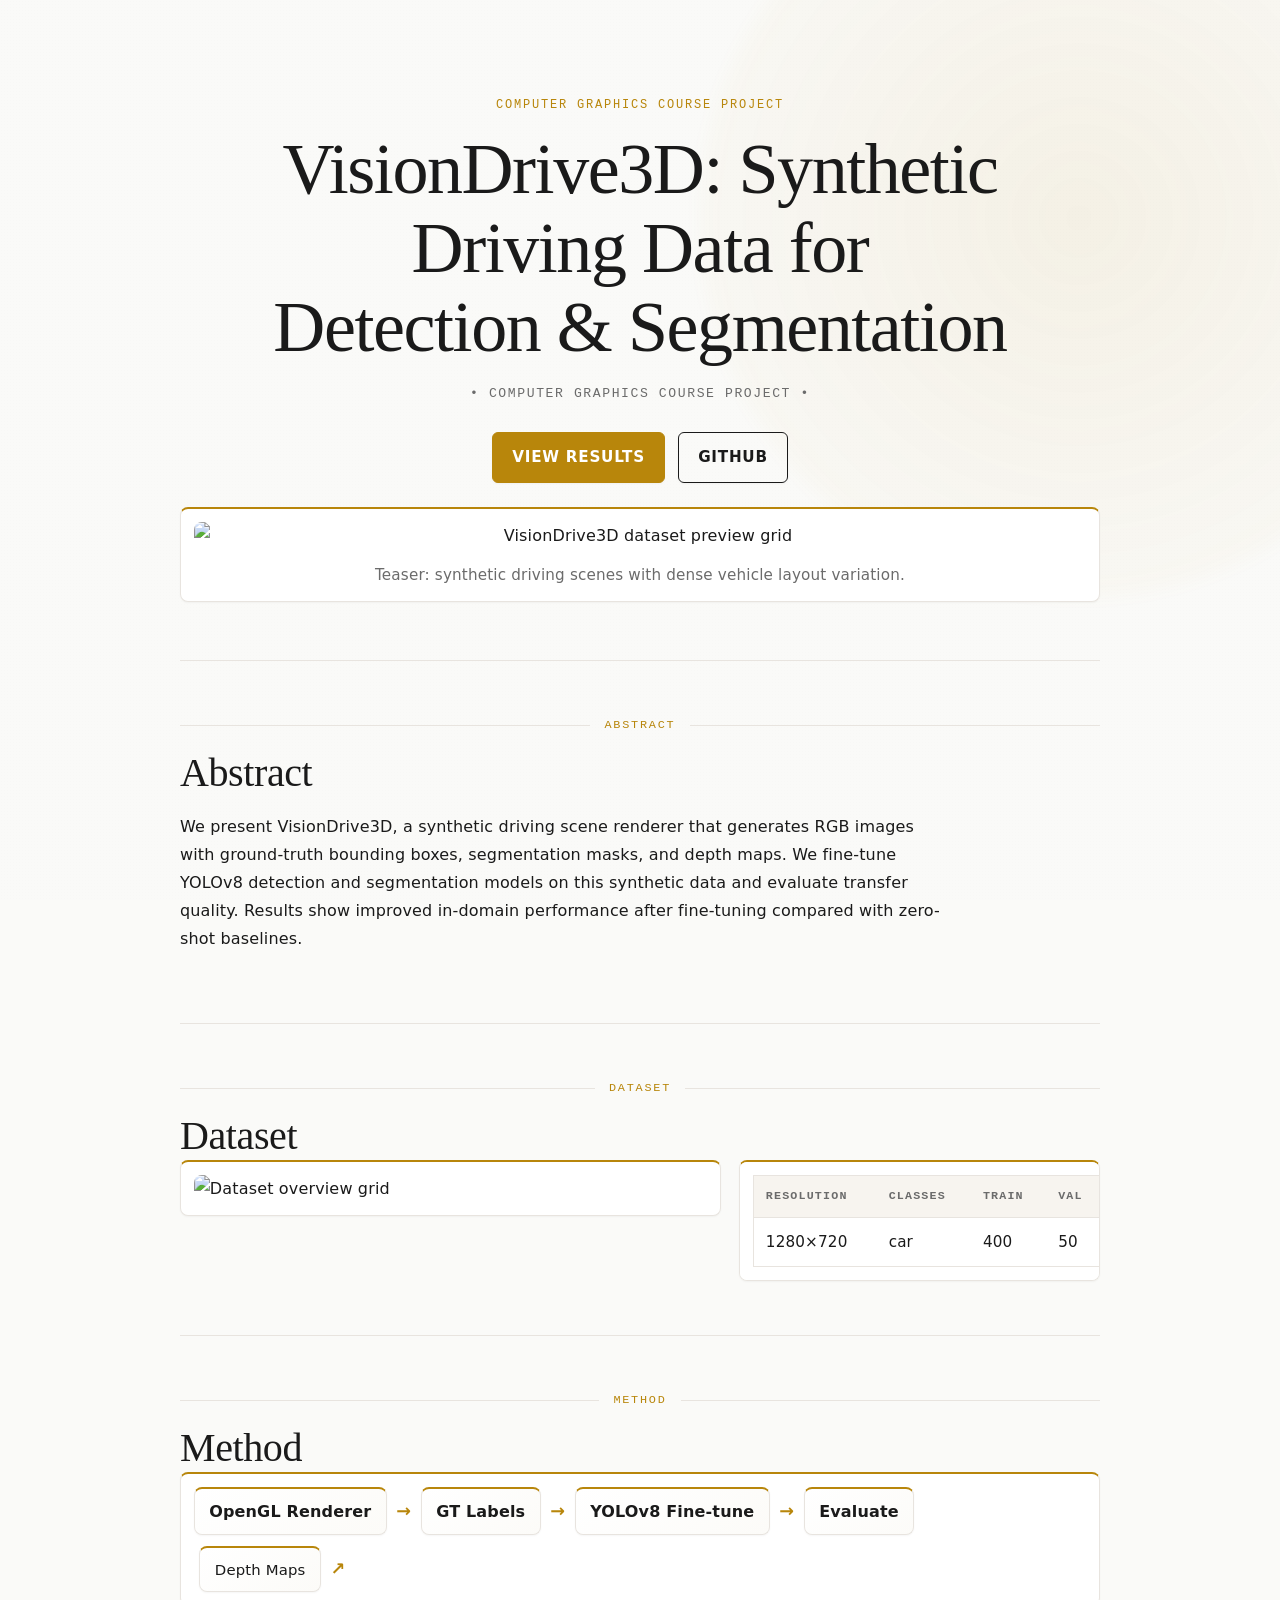
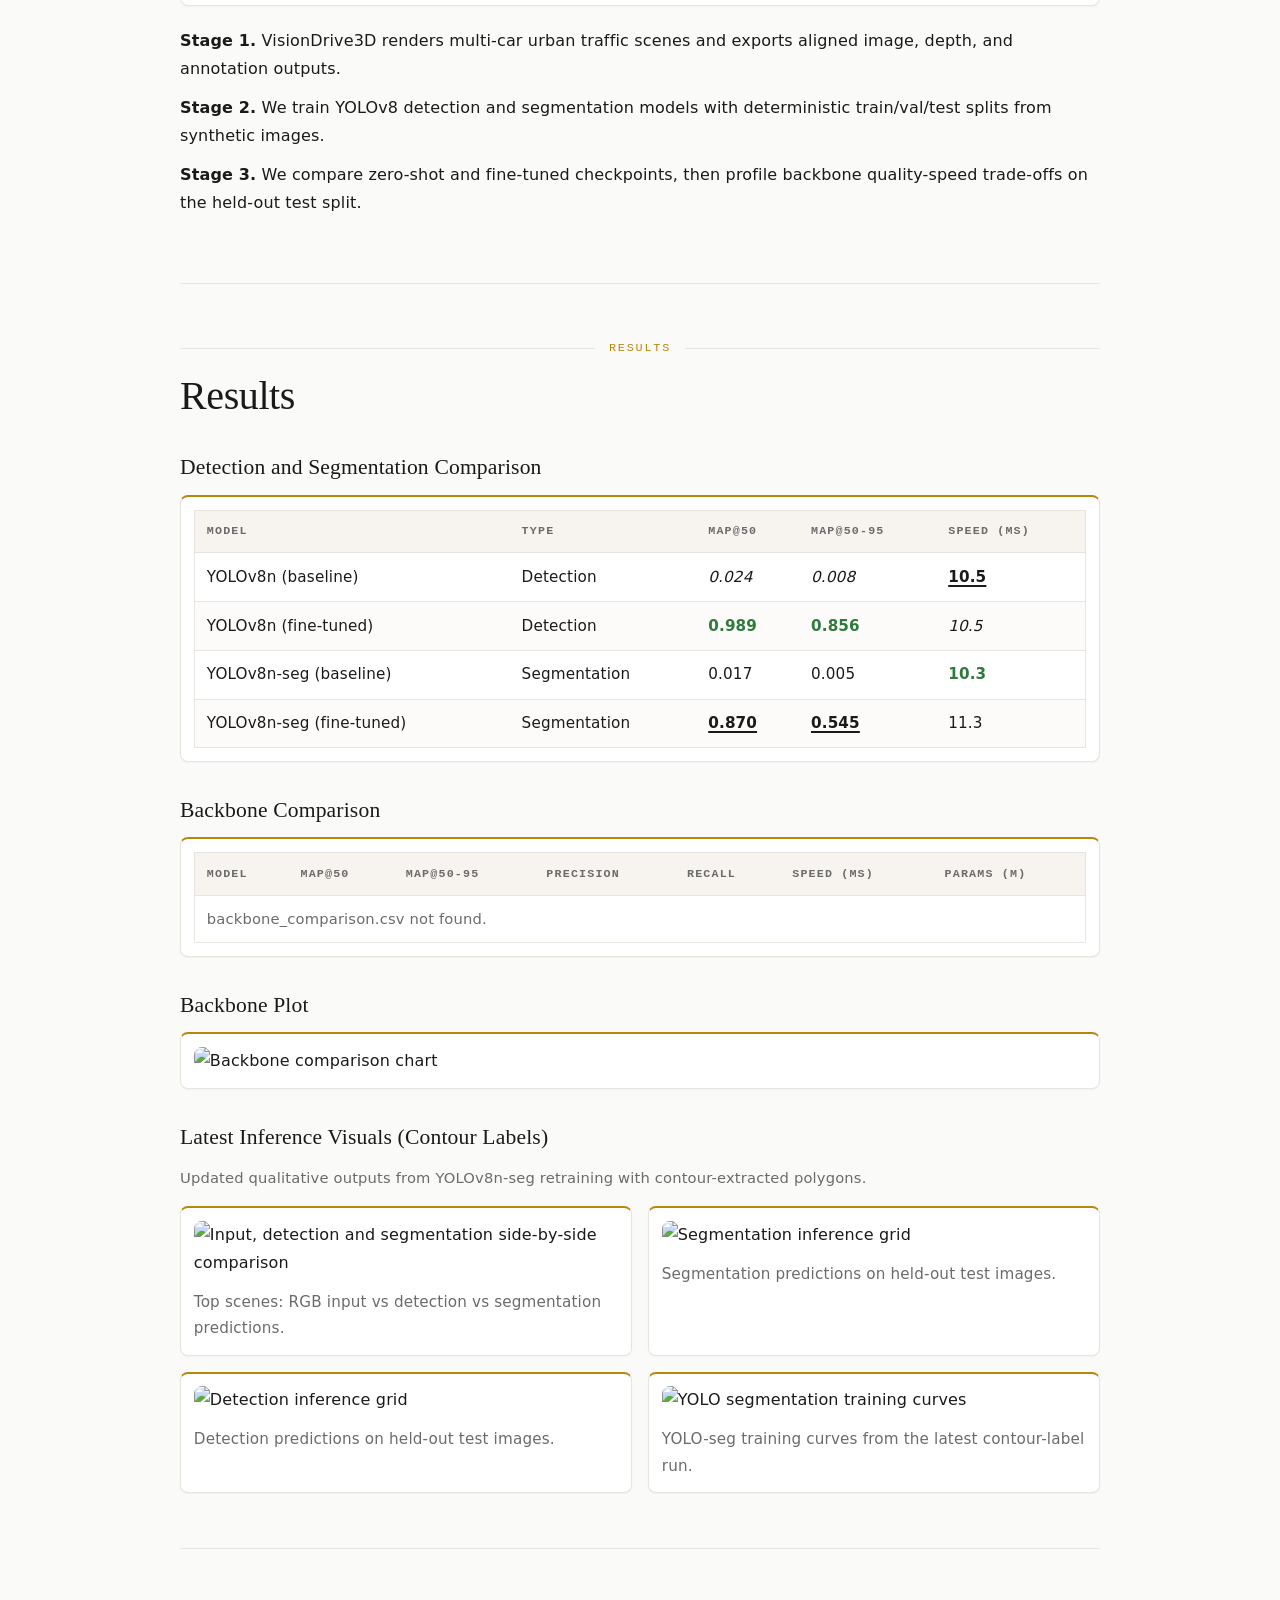
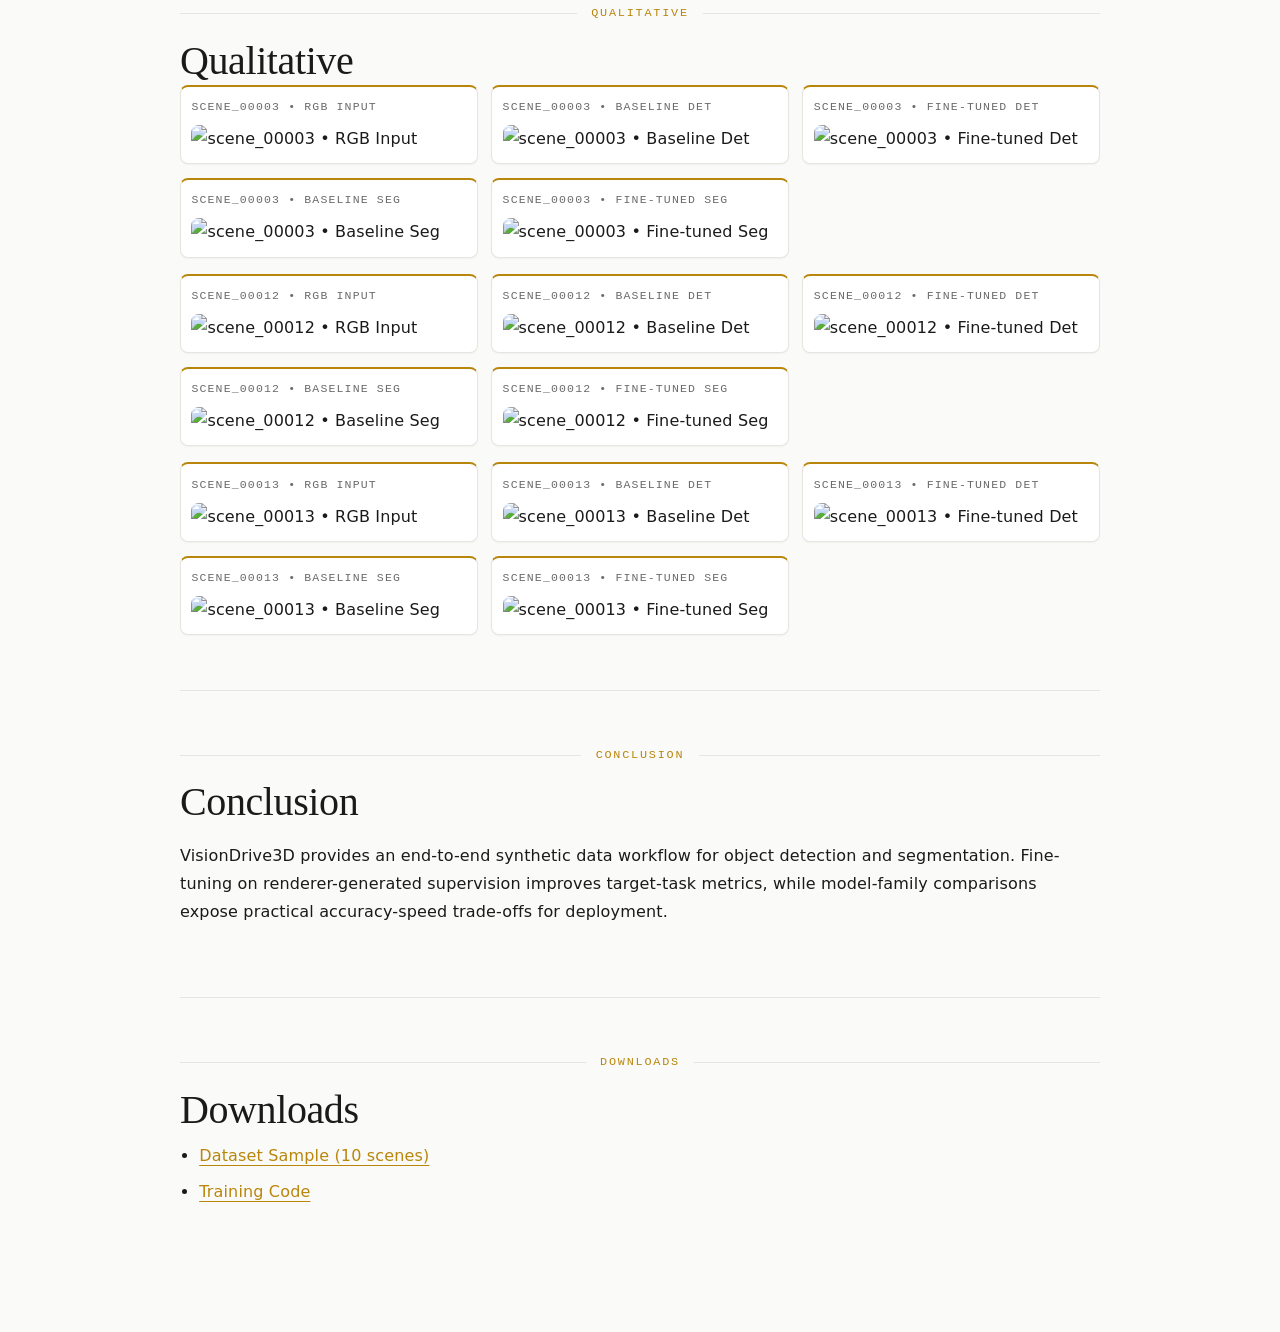
==== project_page/index.html @ b486ca8a "feat: unified render scene of GUI mode and headless mode" ====
<!doctype html>
<html lang="en">
  <head>
    <meta charset="utf-8" />
    <meta name="viewport" content="width=device-width, initial-scale=1" />
    <title>VisionDrive3D: Synthetic Driving Data for Detection & Segmentation</title>
    <link rel="stylesheet" href="styles.css" />
  </head>
  <body>
    <main class="page">
      <section class="hero" id="top">
        <p class="hero-kicker">Computer Graphics Course Project</p>
        <h1>VisionDrive3D: Synthetic Driving Data for Detection &amp; Segmentation</h1>
        <p class="authors"> • Computer Graphics Course Project • </p>
        <div class="hero-actions">
          <a class="btn" href="#results">View Results</a>
          <a class="btn btn-outline" href="#" aria-label="GitHub link placeholder">GitHub</a>
        </div>
        <figure class="teaser panel">
          <img
            src="assets/images/dataset_grid.png"
            alt="VisionDrive3D dataset preview grid"
            loading="lazy"
          />
          <figcaption>Teaser: synthetic driving scenes with dense vehicle layout variation.</figcaption>
        </figure>
      </section>

      <hr />

      <section id="abstract" class="content-section">
        <div class="section-label"><span></span><p>Abstract</p><span></span></div>
        <h2>Abstract</h2>
        <p class="lead">
          We present VisionDrive3D, a synthetic driving scene renderer that generates RGB images with
          ground-truth bounding boxes, segmentation masks, and depth maps. We fine-tune YOLOv8 detection
          and segmentation models on this synthetic data and evaluate transfer quality. Results show
          improved in-domain performance after fine-tuning compared with zero-shot baselines.
        </p>
      </section>

      <hr />

      <section id="dataset" class="content-section">
        <div class="section-label"><span></span><p>Dataset</p><span></span></div>
        <h2>Dataset</h2>
        <div class="dataset-grid">
          <figure class="panel">
            <img
              src="assets/images/dataset_grid.png"
              alt="Dataset overview grid"
              loading="lazy"
            />
          </figure>
          <div class="table-wrap panel">
            <table class="table" id="dataset-stats-table">
              <thead>
                <tr>
                  <th>Resolution</th>
                  <th>Classes</th>
                  <th>Train</th>
                  <th>Val</th>
                  <th>Test</th>
                  <th>Format</th>
                </tr>
              </thead>
              <tbody id="dataset-stats-body"></tbody>
            </table>
          </div>
        </div>
      </section>

      <hr />

      <section id="method" class="content-section">
        <div class="section-label"><span></span><p>Method</p><span></span></div>
        <h2>Method</h2>
        <div class="pipeline-wrap panel" aria-label="Pipeline diagram">
          <div class="pipeline">
            <div class="node">OpenGL Renderer</div>
            <div class="arrow">→</div>
            <div class="node">GT Labels</div>
            <div class="arrow">→</div>
            <div class="node">YOLOv8 Fine-tune</div>
            <div class="arrow">→</div>
            <div class="node">Evaluate</div>
          </div>
          <div class="pipeline-sub">
            <div class="node small">Depth Maps</div>
            <div class="arrow">↗</div>
          </div>
        </div>
        <div class="method-text">
          <p>
            <strong>Stage 1.</strong> VisionDrive3D renders multi-car urban traffic scenes and exports aligned
            image, depth, and annotation outputs.
          </p>
          <p>
            <strong>Stage 2.</strong> We train YOLOv8 detection and segmentation models with deterministic
            train/val/test splits from synthetic images.
          </p>
          <p>
            <strong>Stage 3.</strong> We compare zero-shot and fine-tuned checkpoints, then profile backbone
            quality-speed trade-offs on the held-out test split.
          </p>
        </div>
      </section>

      <hr />

      <section id="results" class="content-section">
        <div class="section-label"><span></span><p>Results</p><span></span></div>
        <h2>Results</h2>

        <h3>Detection and Segmentation Comparison</h3>
        <div class="table-wrap panel">
          <table class="table" id="results-table">
            <thead>
              <tr>
                <th>Model</th>
                <th>Type</th>
                <th>mAP@50</th>
                <th>mAP@50-95</th>
                <th>Speed (ms)</th>
              </tr>
            </thead>
            <tbody id="results-body"></tbody>
          </table>
        </div>

        <h3>Backbone Comparison</h3>
        <div class="table-wrap panel">
          <table class="table" id="backbone-table">
            <thead>
              <tr>
                <th>Model</th>
                <th>mAP@50</th>
                <th>mAP@50-95</th>
                <th>Precision</th>
                <th>Recall</th>
                <th>Speed (ms)</th>
                <th>Params (M)</th>
              </tr>
            </thead>
            <tbody id="backbone-body"></tbody>
          </table>
        </div>

        <h3>Backbone Plot</h3>
        <figure class="panel">
          <img
            src="assets/plots/backbone_comparison.png"
            alt="Backbone comparison chart"
            loading="lazy"
          />
        </figure>

        <h3>Latest Inference Visuals (Contour Labels)</h3>
        <p class="notice">
          Updated qualitative outputs from YOLOv8n-seg retraining with contour-extracted polygons.
        </p>
        <div class="latest-grid">
          <figure class="panel">
            <img
              src="assets/images/latest/comparison_grid.png"
              alt="Input, detection and segmentation side-by-side comparison"
              loading="lazy"
            />
            <figcaption>Top scenes: RGB input vs detection vs segmentation predictions.</figcaption>
          </figure>
          <figure class="panel">
            <img
              src="assets/images/latest/segmentation_inference_demo.png"
              alt="Segmentation inference grid"
              loading="lazy"
            />
            <figcaption>Segmentation predictions on held-out test images.</figcaption>
          </figure>
          <figure class="panel">
            <img
              src="assets/images/latest/detection_inference_demo.png"
              alt="Detection inference grid"
              loading="lazy"
            />
            <figcaption>Detection predictions on held-out test images.</figcaption>
          </figure>
          <figure class="panel">
            <img
              src="assets/images/latest/yoloseg_training_curves.png"
              alt="YOLO segmentation training curves"
              loading="lazy"
            />
            <figcaption>YOLO-seg training curves from the latest contour-label run.</figcaption>
          </figure>
        </div>
      </section>

      <hr />

      <section id="qualitative" class="content-section">
        <div class="section-label"><span></span><p>Qualitative</p><span></span></div>
        <h2>Qualitative</h2>
        <div class="qualitative-grid" id="qualitative-grid"></div>
      </section>

      <hr />

      <section id="conclusion" class="content-section">
        <div class="section-label"><span></span><p>Conclusion</p><span></span></div>
        <h2>Conclusion</h2>
        <p>
          VisionDrive3D provides an end-to-end synthetic data workflow for object detection and segmentation.
          Fine-tuning on renderer-generated supervision improves target-task metrics, while model-family
          comparisons expose practical accuracy-speed trade-offs for deployment.
        </p>
      </section>

      <hr />

      <section id="downloads" class="content-section">
        <div class="section-label"><span></span><p>Downloads</p><span></span></div>
        <h2>Downloads</h2>
        <ul class="links">
          <li><a href="#">Dataset Sample (10 scenes)</a></li>
          <li><a href="#">Training Code</a></li>
        </ul>
      </section>
    </main>

    <script src="script.js"></script>
  </body>
</html>
---- project_page/styles.css ----
:root {
  --background: #fafaf8;
  --foreground: #1a1a1a;
  --muted: #f5f3f0;
  --muted-foreground: #6b6b6b;
  --accent: #b8860b;
  --accent-secondary: #d4a84b;
  --accent-foreground: #ffffff;
  --border: #e8e4df;
  --card: #ffffff;
  --ring: #b8860b;
  --rule: 1px solid #e8e4df;
  --shadow-sm: 0 1px 2px rgba(26, 26, 26, 0.04);
  --shadow-md: 0 4px 12px rgba(26, 26, 26, 0.06);
  --shadow-lg: 0 8px 24px rgba(26, 26, 26, 0.08);
}

* {
  box-sizing: border-box;
}

html {
  scroll-behavior: smooth;
}

body {
  margin: 0;
  background: var(--background);
  color: var(--foreground);
  font-family: "Source Sans 3", "Avenir Next", "Segoe UI", system-ui, sans-serif;
  font-size: 16px;
  letter-spacing: 0.01em;
  line-height: 1.75;
  position: relative;
}

body::before {
  content: "";
  position: fixed;
  inset: 0;
  pointer-events: none;
  background-image: radial-gradient(rgba(26, 26, 26, 0.035) 0.45px, transparent 0.45px);
  background-size: 3px 3px;
  opacity: 0.2;
  z-index: -2;
}

body::after {
  content: "";
  position: fixed;
  width: min(70vw, 760px);
  height: min(70vw, 760px);
  top: -18%;
  right: -14%;
  border-radius: 50%;
  background: radial-gradient(circle, rgba(184, 134, 11, 0.08), rgba(184, 134, 11, 0));
  filter: blur(8px);
  pointer-events: none;
  z-index: -1;
}

.page {
  max-width: 960px;
  margin: 0 auto;
  padding: 28px 20px 64px;
}

h1,
h2,
h3 {
  color: var(--foreground);
  font-family: "Playfair Display", "Bodoni MT", "Book Antiqua", Georgia, serif;
  font-weight: 500;
  margin: 0;
}

h1 {
  font-size: clamp(2.3rem, 7vw, 4.5rem);
  letter-spacing: -0.02em;
  line-height: 1.1;
  text-wrap: balance;
}

h2 {
  font-size: clamp(1.9rem, 4.5vw, 2.5rem);
  letter-spacing: -0.01em;
  line-height: 1.2;
}

h3 {
  margin: 2.1rem 0 0.85rem;
  font-size: 1.35rem;
  line-height: 1.3;
}

p,
li,
figcaption,
.table {
  color: var(--foreground);
}

a {
  color: var(--accent);
  text-underline-offset: 4px;
}

a:hover {
  color: var(--accent-secondary);
}

hr {
  border: 0;
  border-top: var(--rule);
  margin: 0;
}

img {
  display: block;
  max-width: 100%;
  height: auto;
  border-radius: 8px;
}

figure {
  margin: 0;
}

figcaption {
  margin-top: 0.75rem;
  color: var(--muted-foreground);
  font-size: 0.95rem;
}

.hero {
  padding: 4.2rem 0 3.6rem;
  text-align: center;
}

.hero-kicker {
  margin: 0 0 0.85rem;
  color: var(--accent);
  font-family: "IBM Plex Mono", "SFMono-Regular", Menlo, Consolas, monospace;
  font-size: 0.75rem;
  font-weight: 500;
  letter-spacing: 0.15em;
  text-transform: uppercase;
}

.authors {
  margin: 1rem auto 1.6rem;
  color: var(--muted-foreground);
  font-family: "IBM Plex Mono", "SFMono-Regular", Menlo, Consolas, monospace;
  font-size: 0.82rem;
  letter-spacing: 0.12em;
  text-transform: uppercase;
}

.hero-actions {
  display: flex;
  justify-content: center;
  flex-wrap: wrap;
  gap: 0.8rem;
  margin-bottom: 1.5rem;
}

.btn {
  min-height: 44px;
  display: inline-flex;
  align-items: center;
  justify-content: center;
  gap: 0.35rem;
  padding: 0.7rem 1.2rem;
  border-radius: 6px;
  border: 1px solid var(--accent);
  background: var(--accent);
  color: var(--accent-foreground);
  text-decoration: none;
  font-family: "Source Sans 3", "Avenir Next", "Segoe UI", system-ui, sans-serif;
  font-size: 0.95rem;
  font-weight: 600;
  letter-spacing: 0.05em;
  text-transform: uppercase;
  touch-action: manipulation;
  box-shadow: var(--shadow-sm);
  transition: background-color 200ms ease-out, border-color 200ms ease-out, color 200ms ease-out,
    box-shadow 200ms ease-out, transform 200ms ease-out;
}

.btn:hover {
  background: var(--accent-secondary);
  border-color: var(--accent-secondary);
  box-shadow: var(--shadow-md);
  transform: translateY(-1px);
}

.btn:active {
  transform: translateY(0);
}

.btn:focus-visible {
  outline: none;
  box-shadow: 0 0 0 2px var(--ring), 0 0 0 5px rgba(184, 134, 11, 0.18);
}

.btn-outline {
  background: transparent;
  color: var(--foreground);
  border-color: var(--foreground);
}

.btn-outline:hover {
  background: var(--muted);
  color: var(--accent);
  border-color: var(--accent);
}

.content-section {
  padding: 3.4rem 0;
}

.section-label {
  display: flex;
  align-items: center;
  gap: 0.9rem;
  margin-bottom: 0.8rem;
}

.section-label span {
  height: 1px;
  background: var(--border);
  flex: 1;
}

.section-label p {
  margin: 0;
  color: var(--accent);
  font-family: "IBM Plex Mono", "SFMono-Regular", Menlo, Consolas, monospace;
  font-size: 0.74rem;
  font-weight: 500;
  letter-spacing: 0.15em;
  text-transform: uppercase;
  white-space: nowrap;
}

.lead {
  max-width: 75ch;
  color: var(--foreground);
}

.panel {
  background: var(--card);
  border: var(--rule);
  border-top: 2px solid var(--accent);
  border-radius: 8px;
  padding: 0.8rem;
  box-shadow: var(--shadow-sm);
}

.dataset-grid {
  display: grid;
  gap: 1.1rem;
  grid-template-columns: 1.2fr 0.8fr;
  align-items: start;
}

.pipeline-wrap {
  margin-bottom: 1.3rem;
}

.pipeline,
.pipeline-sub {
  display: flex;
  flex-wrap: wrap;
  align-items: center;
  gap: 0.6rem;
}

.pipeline-sub {
  margin-top: 0.65rem;
  margin-left: 0.35rem;
}

.node {
  background: linear-gradient(145deg, #ffffff, #fcfbf8);
  border: var(--rule);
  border-top: 2px solid var(--accent);
  color: var(--foreground);
  border-radius: 8px;
  padding: 0.55rem 0.9rem;
  box-shadow: var(--shadow-sm);
  font-family: "Source Sans 3", "Avenir Next", "Segoe UI", system-ui, sans-serif;
  font-weight: 600;
  letter-spacing: 0.01em;
}

.node.small {
  font-size: 0.93rem;
  font-weight: 500;
}

.arrow {
  color: var(--accent);
  font-size: 1.1rem;
  font-weight: 700;
}

.method-text p {
  margin: 0.7rem 0;
}

.table-wrap {
  overflow-x: auto;
  border-radius: 8px;
}

.table {
  width: 100%;
  border-collapse: collapse;
  font-size: 0.95rem;
  border: var(--rule);
  min-width: 560px;
  background: var(--card);
}

.table thead {
  background: #f7f4ef;
}

.table th,
.table td {
  text-align: left;
  padding: 0.66rem 0.75rem;
  border-bottom: var(--rule);
}

.table th {
  font-family: "IBM Plex Mono", "SFMono-Regular", Menlo, Consolas, monospace;
  font-size: 0.73rem;
  letter-spacing: 0.1em;
  font-weight: 600;
  text-transform: uppercase;
  color: var(--muted-foreground);
}

.table tbody tr:nth-child(even) {
  background: #fcfbf9;
}

.table tbody tr:hover {
  background: #f4efe4;
}

.best {
  color: #2f7a3d;
  font-weight: 700;
}

.second-best {
  text-decoration: underline;
  text-decoration-thickness: 2px;
  text-underline-offset: 3px;
  font-weight: 600;
}

.third-best {
  font-style: italic;
  font-weight: 500;
}

.qualitative-grid {
  display: grid;
  gap: 1rem;
}

.qual-row {
  display: grid;
  gap: 0.85rem;
  grid-template-columns: repeat(3, minmax(0, 1fr));
}

.qual-card {
  border: var(--rule);
  border-top: 2px solid var(--accent);
  border-radius: 8px;
  background: var(--card);
  box-shadow: var(--shadow-sm);
  padding: 0.65rem;
}

.qual-card p {
  margin: 0 0 0.48rem;
  color: var(--muted-foreground);
  font-family: "IBM Plex Mono", "SFMono-Regular", Menlo, Consolas, monospace;
  font-size: 0.72rem;
  letter-spacing: 0.1em;
  text-transform: uppercase;
}

.qual-card img {
  width: 100%;
  transition: transform 200ms ease-out, box-shadow 200ms ease-out;
}

.qual-card:hover img {
  transform: scale(1.02);
  box-shadow: var(--shadow-md);
}

.latest-grid {
  display: grid;
  gap: 1rem;
  grid-template-columns: repeat(2, minmax(0, 1fr));
  margin-top: 0.9rem;
}

.links {
  margin: 0;
  padding-left: 1.2rem;
}

.links li {
  margin: 0.5rem 0;
}

.notice {
  color: var(--muted-foreground);
  font-size: 0.92rem;
}

@media (max-width: 880px) {
  .dataset-grid {
    grid-template-columns: 1fr;
  }

  .table {
    min-width: 0;
  }
}

@media (max-width: 760px) {
  .page {
    padding: 20px 14px 38px;
  }

  .hero {
    padding-top: 3rem;
    padding-bottom: 2.6rem;
  }

  .hero-actions {
    flex-direction: column;
    align-items: stretch;
  }

  .btn {
    width: 100%;
  }

  .content-section {
    padding: 2.4rem 0;
  }

  .section-label {
    gap: 0.5rem;
  }

  .qual-row {
    grid-template-columns: 1fr;
  }

  .latest-grid {
    grid-template-columns: 1fr;
  }

  .table-wrap {
    padding-bottom: 0.2rem;
  }

  .table {
    white-space: nowrap;
    min-width: 620px;
  }
}

@media (prefers-reduced-motion: reduce) {
  *,
  *::before,
  *::after {
    animation-duration: 1ms !important;
    animation-iteration-count: 1 !important;
    transition-duration: 1ms !important;
    scroll-behavior: auto !important;
  }
}
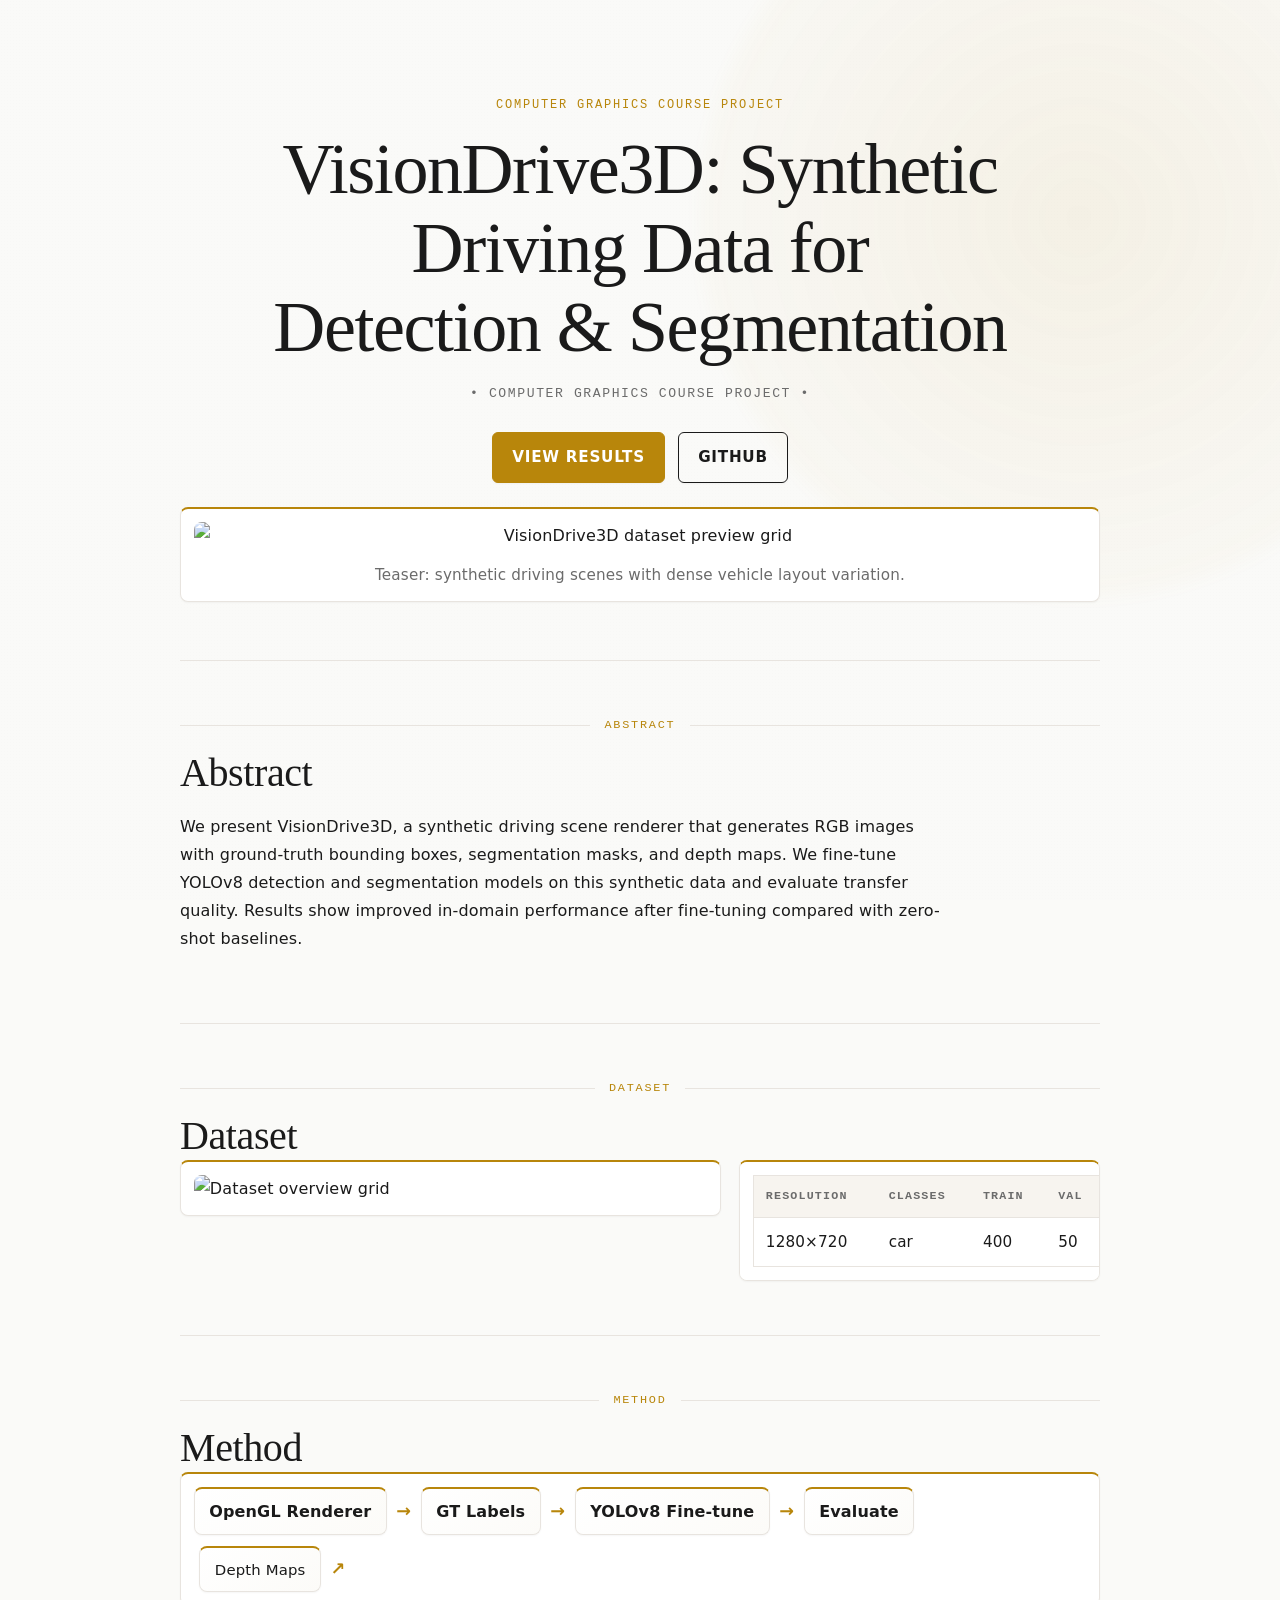
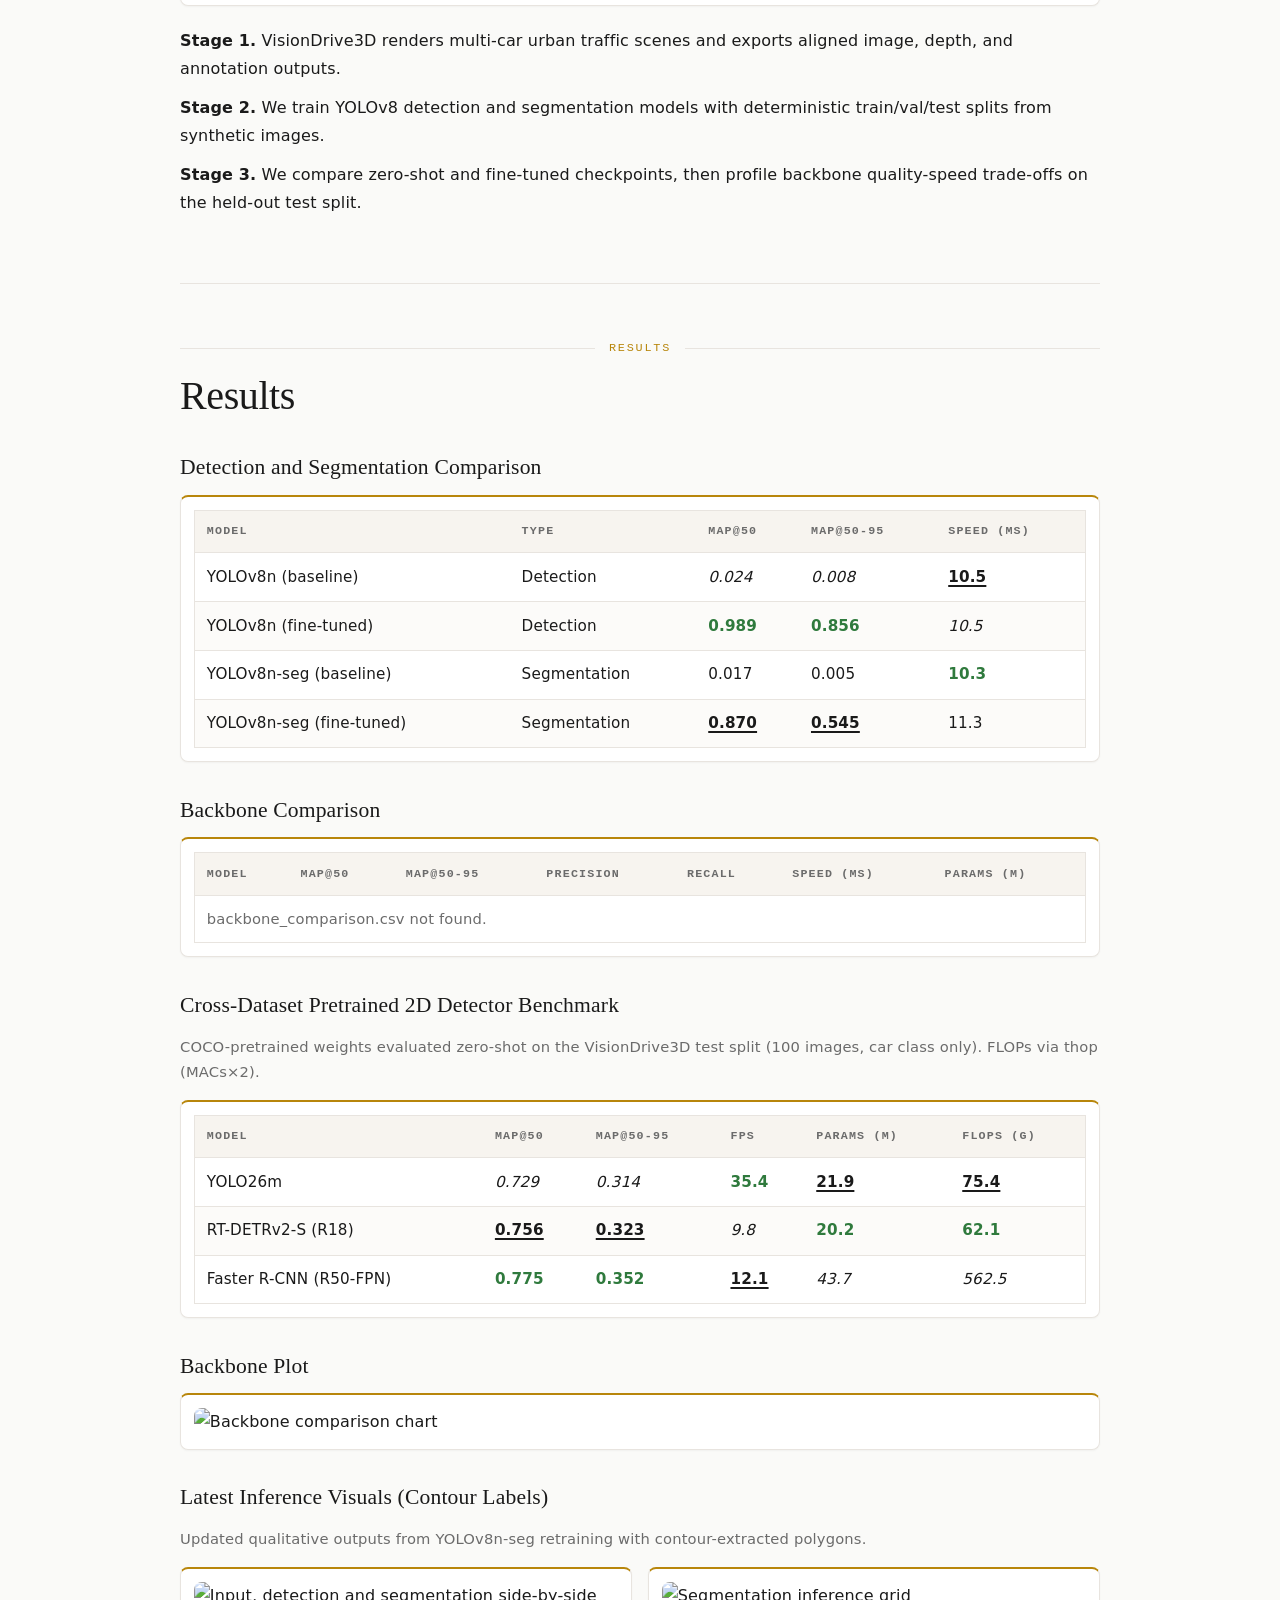
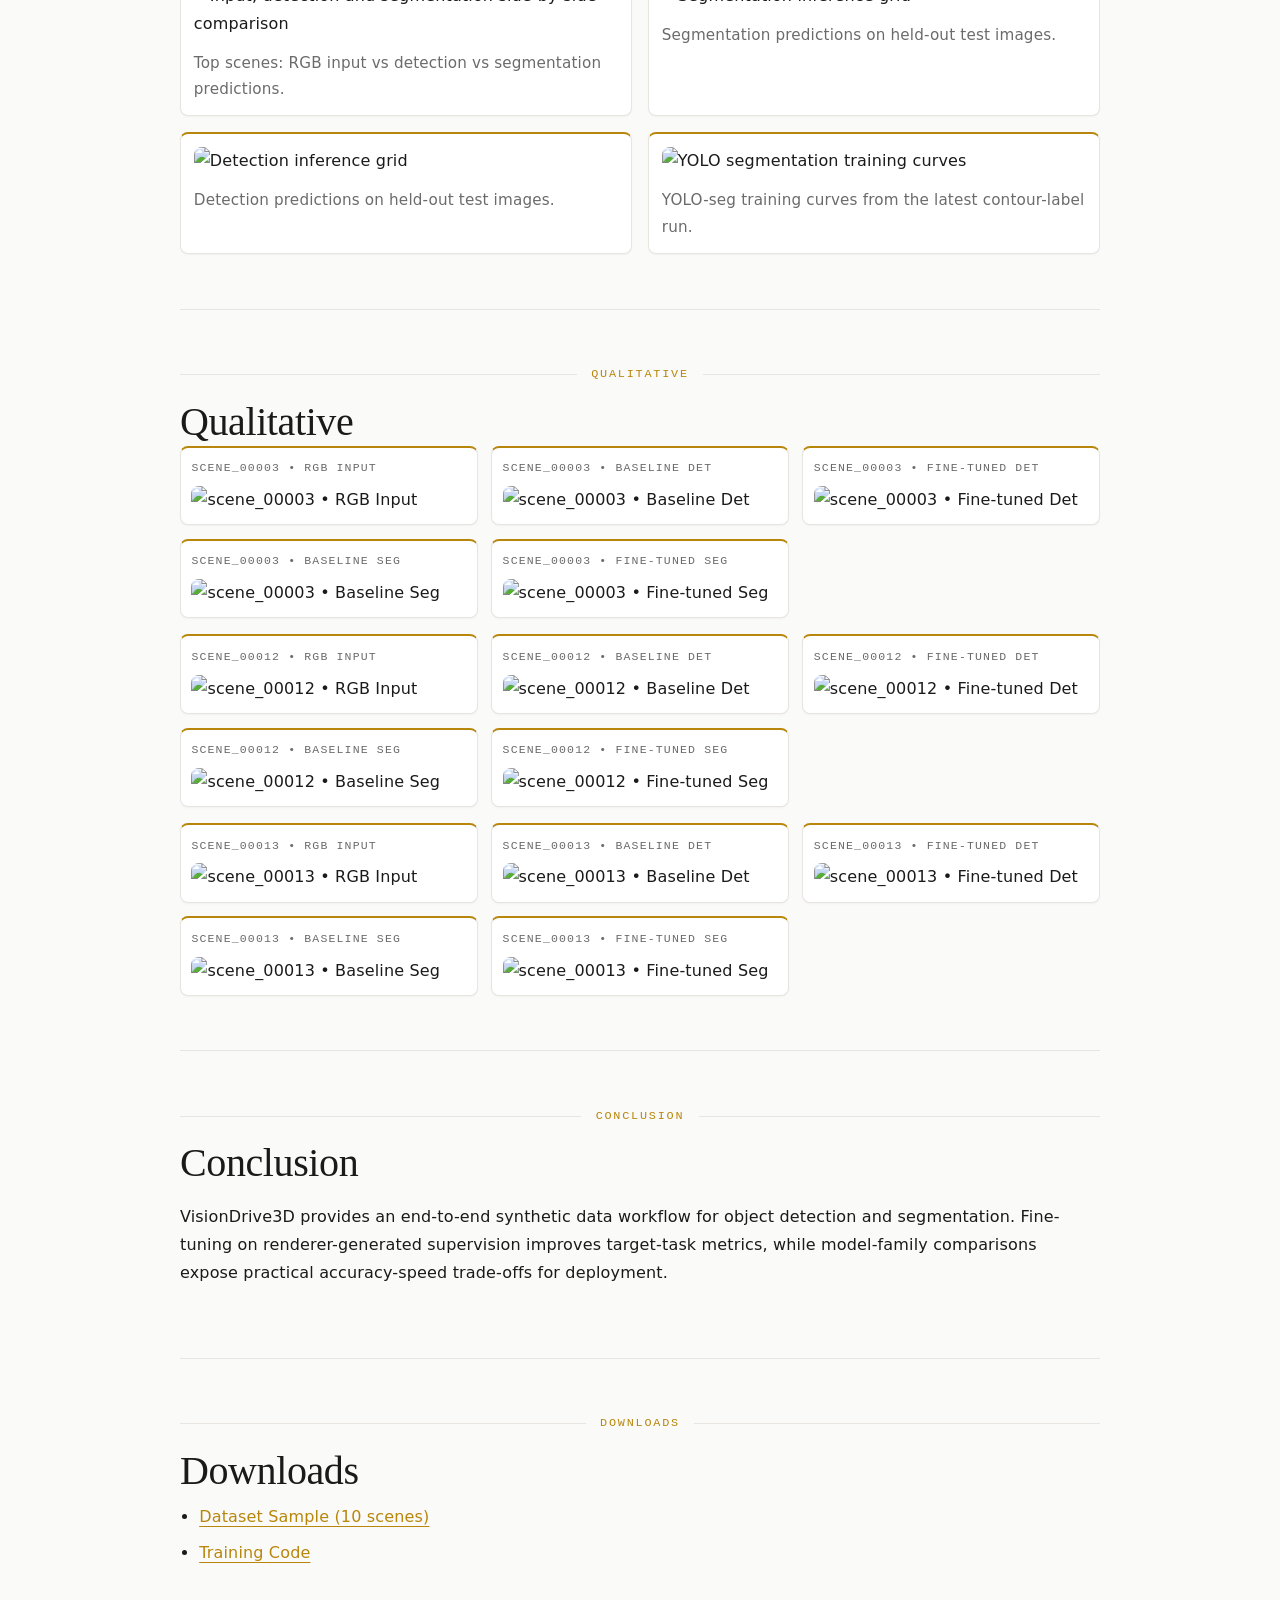
==== commit 010aa59f: "Add ImageSets splits, dataset/model configs, inference, zero-shot benchmark (YOLO26m/RT-DETRv2-S/Fas" ====
--- a/project_page/index.html
+++ b/project_page/index.html
@@ -146,6 +146,27 @@
           </table>
         </div>
 
+        <h3>Cross-Dataset Pretrained 2D Detector Benchmark</h3>
+        <p class="notice">
+          COCO-pretrained weights evaluated zero-shot on the VisionDrive3D test split
+          (100 images, car class only). FLOPs via thop (MACs×2).
+        </p>
+        <div class="table-wrap panel">
+          <table class="table" id="zeroshot-table">
+            <thead>
+              <tr>
+                <th>Model</th>
+                <th>mAP@50</th>
+                <th>mAP@50-95</th>
+                <th>FPS</th>
+                <th>Params (M)</th>
+                <th>FLOPs (G)</th>
+              </tr>
+            </thead>
+            <tbody id="zeroshot-body"></tbody>
+          </table>
+        </div>
+
         <h3>Backbone Plot</h3>
         <figure class="panel">
           <img
